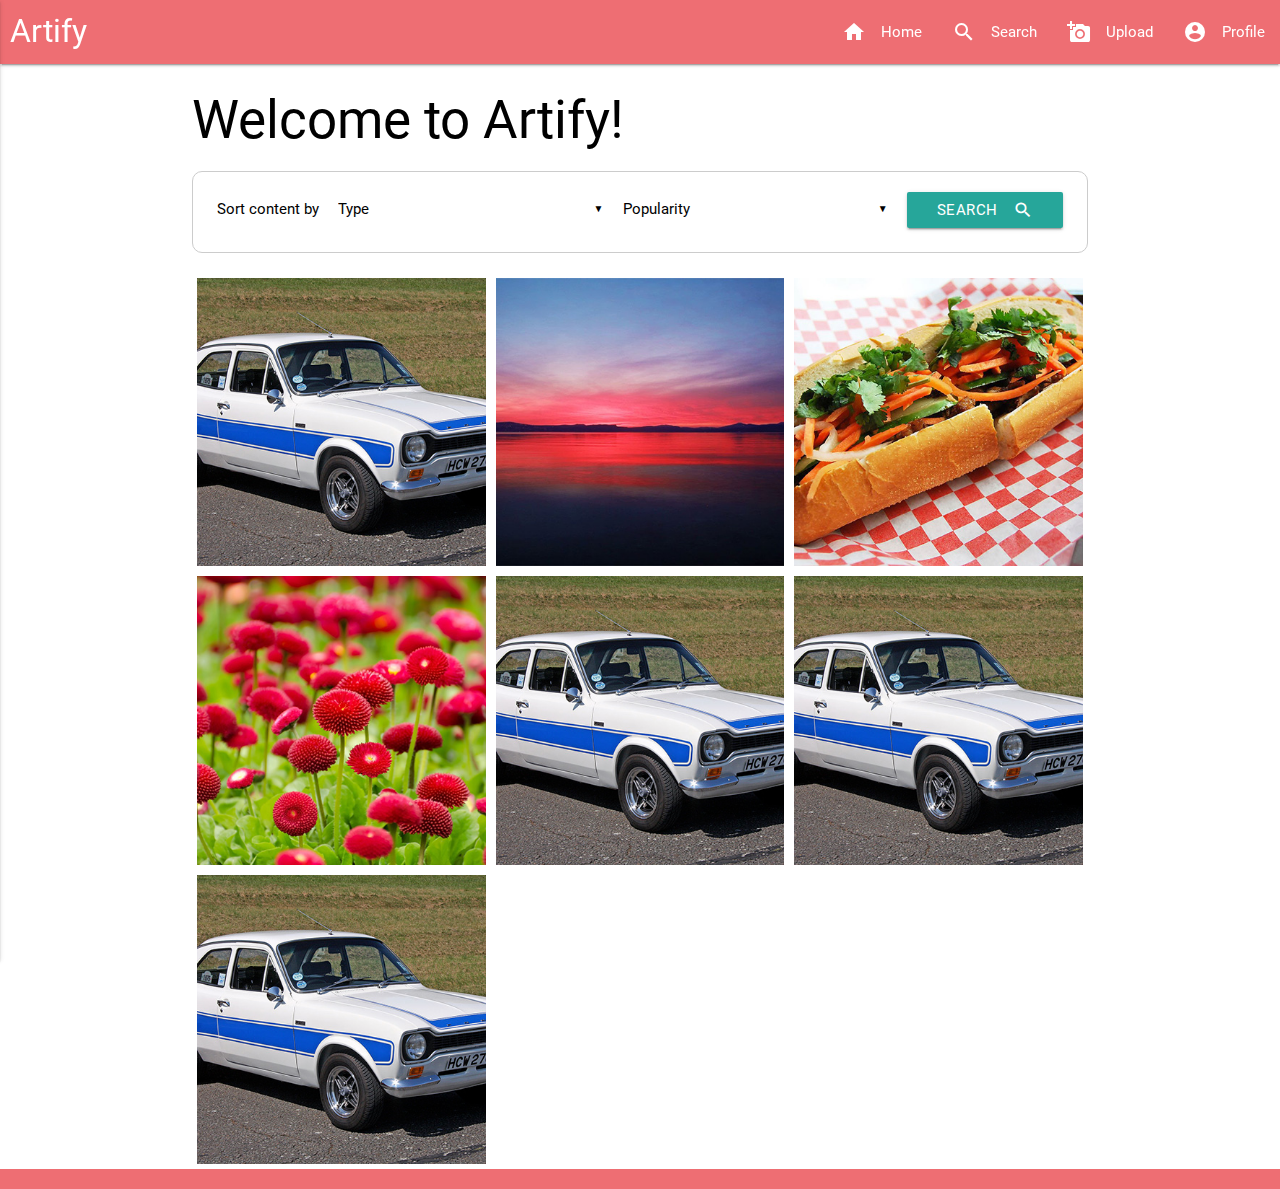
==== index.html @ 84d3c603 "edit hover and scaling" ====
<!DOCTYPE html>
<html>
    <head>
        <!--Import Google Icon Font-->
        <link href="https://fonts.googleapis.com/icon?family=Material+Icons" rel="stylesheet">
        <!--Import materialize.css-->
        <link type="text/css" rel="stylesheet" href="materialize/css/materialize.min.css"  media="screen,projection"/>

        <!--Let browser know website is optimized for mobile-->
        <meta name="viewport" content="width=device-width, initial-scale=1.0"/>
        
        <!--own style-->
        <link type="text/css" rel="stylesheet" href="css/styles.css">
    </head>

    <body>
        
        <div class="navbar-fixed">
        <nav>
            <div class="nav-wrapper">
              <a href="#" class="brand-logo">Artify</a>
              <a href="#" data-activates="mobile-demo" class="button-collapse"><i class="material-icons">menu</i></a>
              <ul class="right hide-on-med-and-down">
                <li><a href="#"><i class="material-icons left">home</i>Home</a></li>
                <li><a href="#"><i class="material-icons left">search</i>Search</a></li>
                <li><a href="#"><i class="material-icons left">add_a_photo</i>Upload</a></li>
                <li><a href="#"><i class="material-icons left">account_circle</i>Profile</a></li>
              </ul>
              <ul class="side-nav" id="mobile-demo">
                <li><a href="#"><i class="material-icons left">home</i>Home</a></li>
                <li><a href="#"><i class="material-icons left">search</i>Search</a></li>
                <li><a href="#"><i class="material-icons left">add_a_photo</i>Upload</a></li>
                <li><a href="#"><i class="material-icons left">account_circle</i>Profile</a></li>
              </ul>
            </div>
          </nav>
        </div>
        
        <header>
            <h2>Welcome to Artify!</h2>
        
            <section>
                <p>Sort content by</p>
                <div class="input-field">
                    <select multiple>
                      <option value="" disabled selected>Type</option>
                      <option value="1">Sketch</option>
                      <option value="2">Photpgraph</option>
                      <option value="3">Painting</option>
                    </select>
                </div>
                <div class="input-field">
                    <select multiple>
                      <option value="" disabled selected>Popularity</option>
                      <option value="1">Top today</option>
                      <option value="2">Top this week</option>
                      <option value="3">Best of the best</option>
                    </select>
                </div>
                <a class="waves-effect waves-light btn"><i class="material-icons right">search</i>search</a>
            </section>
        </header>
        
        <main>
            <div class="container">
                <!--one post-->
                <div class="img-container">
                    <figure>
                        <img class="image" src="img/thumbnails/t_escort.jpg">
                    </figure>
                    <!--hover text field-->
                    <div class="overlay">
                        <div class="text">
                            <div class="text_left">
                                <a href="#" >some nerd</a>
                                <p class="title">my car</p>
                            </div>
                            <div class="text_right">
                                 <a href="#"><i class="material-icons right" title="like">favorite_border</i></a>
                            </div> 
                        </div>
                    </div>
                </div>
                
                <!--one post-->
                <div class="img-container">
                    <figure>
                        <img class="image" src="img/thumbnails/t_sunset.jpg">
                    </figure>
                    <!--hover text field-->
                    <div class="overlay">
                        <div class="text">
                            <div class="text_left">
                                <a href="#" >some nerd</a>
                                <p class="title">my car</p>
                            </div>
                            <div class="text_right">
                                 <a href="#"><i class="material-icons right" title="like">favorite_border</i></a>
                            </div> 
                        </div>
                    </div>
                </div>
                <!--one post-->
                <div class="img-container">
                    <figure>
                        <img class="image" src="img/thumbnails/t_food.jpg">
                    </figure>
                    <!--hover text field-->
                    <div class="overlay">
                        <div class="text">
                            <div class="text_left">
                                <a href="#" >some nerd</a>
                                <p class="title">my car</p>
                            </div>
                            <div class="text_right">
                                 <a href="#"><i class="material-icons right" title="like">favorite_border</i></a>
                            </div> 
                        </div>
                    </div>
                </div>
                <!--one post-->
                <div class="img-container">
                    <figure>
                        <img class="image" src="img/thumbnails/t_flowers.jpg">
                    </figure>
                    <!--hover text field-->
                    <div class="overlay">
                        <div class="text">
                            <div class="text_left">
                                <a href="#" >some nerd</a>
                                <p class="title">my car</p>
                            </div>
                            <div class="text_right">
                                 <a href="#"><i class="material-icons right" title="like">favorite_border</i></a>
                            </div> 
                        </div>
                    </div>
                </div>
                <!--one post-->
                <div class="img-container">
                    <figure>
                        <img class="image" src="img/thumbnails/t_escort.jpg">
                    </figure>
                    <!--hover text field-->
                    <div class="overlay">
                        <div class="text">
                            <div class="text_left">
                                <a href="#" >some nerd</a>
                                <p class="title">my car</p>
                            </div>
                            <div class="text_right">
                                 <a href="#"><i class="material-icons right" title="like">favorite_border</i></a>
                            </div> 
                        </div>
                    </div>
                </div>
                <!--one post-->
                <div class="img-container">
                    <figure>
                        <img class="image" src="img/thumbnails/t_escort.jpg">
                    </figure>
                    <!--hover text field-->
                    <div class="overlay">
                        <div class="text">
                            <div class="text_left">
                                <a href="#" >pekka</a>
                                <p class="title">my car</p>
                            </div>
                            <div class="text_right">
                                 <a href="#"><i class="material-icons right" title="like">favorite_border</i></a>
                            </div> 
                        </div>
                    </div>
                </div>
                <!--one post-->
                <div class="img-container">
                    <figure>
                        <img class="image" src="img/thumbnails/t_escort.jpg">
                    </figure>
                    <!--hover text field-->
                    <div class="overlay">
                        <div class="text">
                            <div class="text_left">
                                <a href="#" >some nerd</a>
                                <p class="title">my car</p>
                            </div>
                            <div class="text_right">
                                 <a href="#"><i class="material-icons right" title="like">favorite_border</i></a>
                            </div> 
                        </div>
                    </div>
                </div>
            </div><!--ends container-->
        </main>
        
        <footer class="page-footer">
          
        </footer>

      <!--Import jQuery before materialize.js-->
      <script type="text/javascript" src="https://code.jquery.com/jquery-3.2.1.min.js"></script>
      <script type="text/javascript" src="materialize/js/materialize.min.js"></script>
      <script type="text/javascript" src="javascript.js"></script>
    </body>
</html>
---- css/styles.css ----
*, *:before, *:after {
    -webkit-box-sizing: border-box; 
    -moz-box-sizing: border-box;
    box-sizing: border-box;
}

body{
    /*background-image: url(../img/bg_doodles.png);  */
}

nav {
    /*background-color: #000;*/
}

/*fix sidenav*/
#sidenav-overlay {
    z-index: 1;
}

.brand-logo {
    margin-left: 10px;
}

/*main content*/
.container {
    margin-top: 20px;
    display: flex;
    flex-direction: row;
    flex-wrap: wrap;
}

header {
    width: 70%;
    margin: 0 auto;
    color: #000;
}

section {
    background-color: rgba(255, 255, 255, 0.7);
    border-radius: 10px;
    border: 0.5px solid #ccc;
    padding: 0 5px;
    text-align: center;   
}

section p {
    margin: 0;
    text-align: left;
    display: inline-block;
    margin-right: 15px;
}

section ul li {
    width: 250px;;
}

/*section .btn {
    background-color: #e0dd33;
}*/

.input-field{
    width: 20%;
    display: inline-block;
    margin-right: 15px;
    margin-bottom: 0;
    
}

.select-wrapper input.select-dropdown {
    border-bottom: none;
}

/*images*/
.img-container {
    position: relative;
    width: 33.3333%;
    display: inline-block;
    border: 5px transparent solid; 
}

.image {
    display: block;
    width: 100%;
    height: auto;
    max-width: 100%; 
}

figure {
	width: 33,3333%;
	height: auto;
	margin: 0;
	padding: 0;
	background: #fff;
	overflow: hidden;
}

.img-container figure .image {
    -webkit-transform: scale(1);
	transform: scale(1);
	-webkit-transition: .3s ease-in-out;
	transition: .3s ease-in-out;
}

/*hover effects*/
.img-container:hover .image {
    -webkit-transform: scale(1.3);
	transform: scale(1.3);
}

.overlay {
    position: absolute;
    bottom: 0;
    left: 0;
    right: 0;
    background-color: #fff;
    overflow: hidden;
    width: 100%;
    height: 0;
    transition: .5s ease;
    opacity: 0.8; 
    
}

.img-container:hover .overlay {
    height: 20%;
}

.text {
    white-space: nowrap; 
    color: white;
    font-size: 16px;
    position: absolute;
    overflow: hidden;
    margin: 2%;
    width: 100%;
    color: #000;
}

.text_left {
    width: 50%;
    display: inline-block;
}

.text_right {
    width: 40%;
    height: 100%;
    display: inline-block;
    margin-bottom: 5px;
}

.text p {
    margin: 0;
}

.text a {
    color: #000;
}

.text a:hover {
    color: #e0dd33;
}



/*big screens*/
@media (min-width: 1080px){  
    .input-field{
        width: 30%;
        display: inline-block;
        margin-right: 15px;
        margin-bottom: 0;
    }

}

/*medium screens*/
@media (max-width: 975px){
    .img-container{
        width: 50%;
    }
    
     .input-field{
        width: 30%;
        display: inline-block;
        margin-right: 15px;
        margin-bottom: 0;
    }
    
    section a  {
        width: 5px;
    }
}

/*small screens*/
@media (max-width: 480px){
    .img-container{
        width: 100%;
    }
    
}
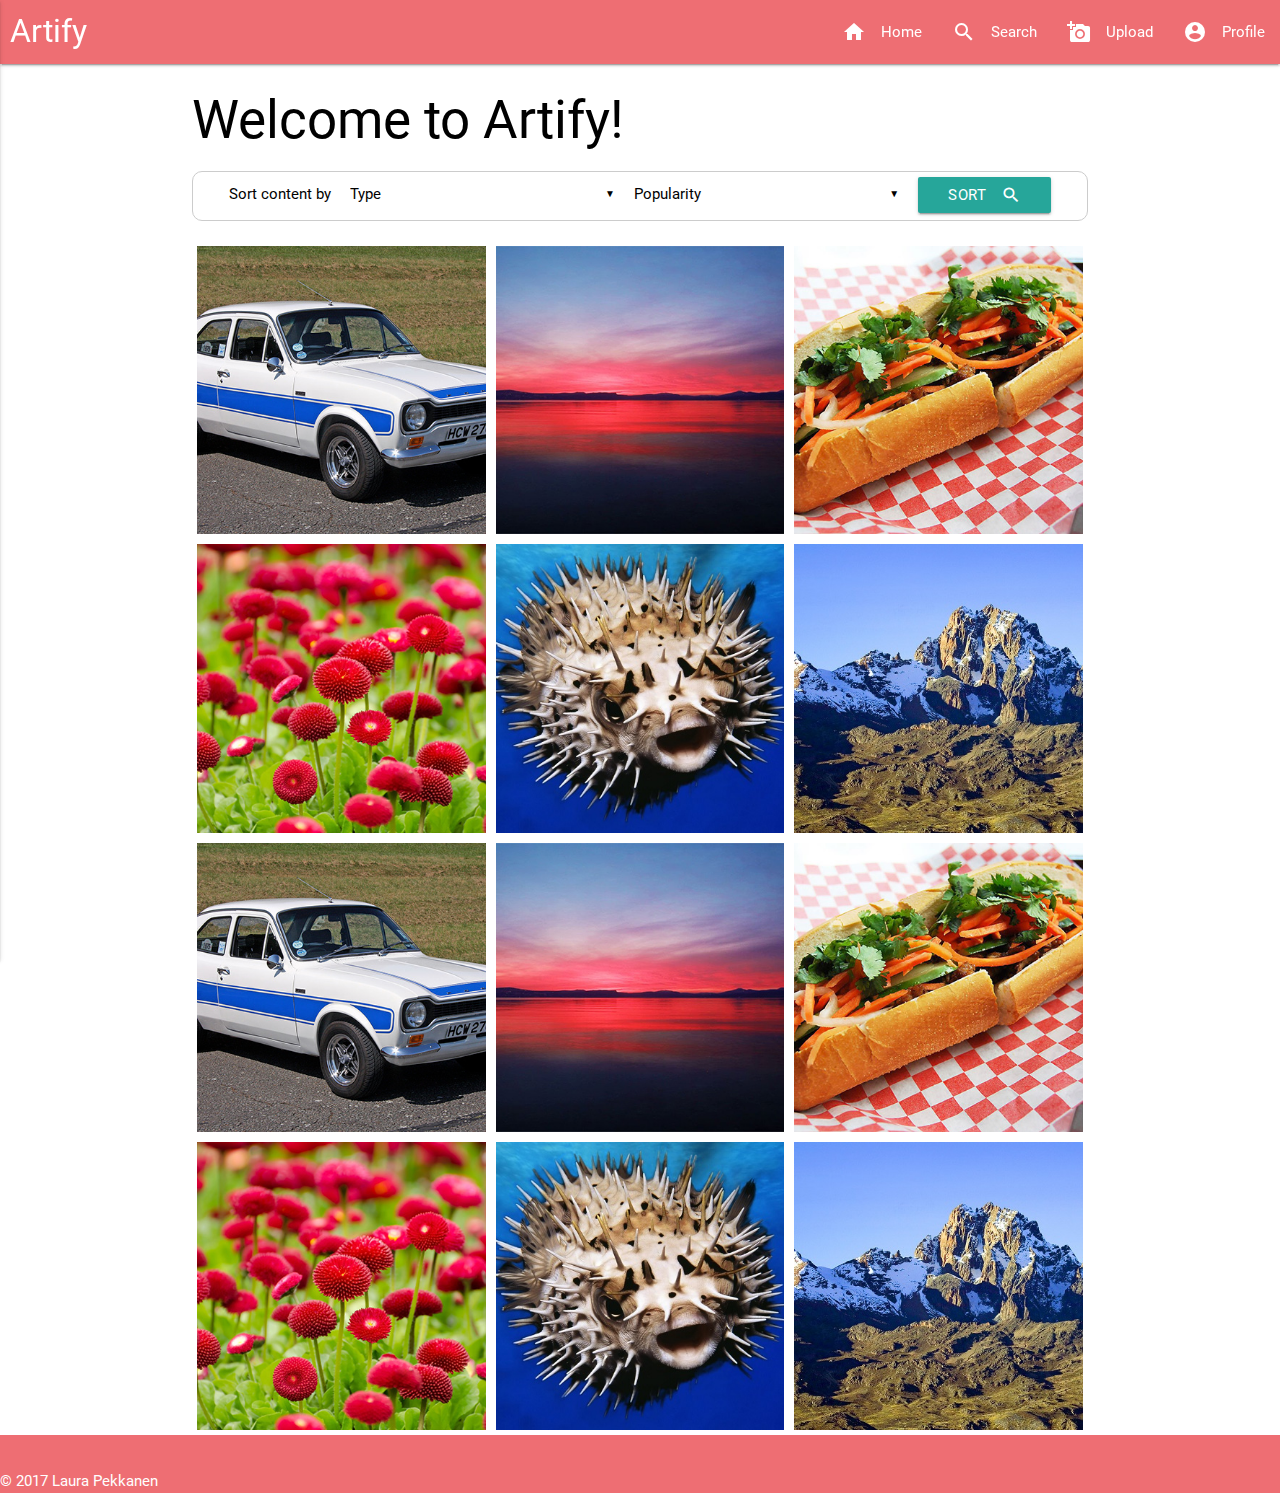
==== commit e01d34b8: "edit front page" ====
--- a/index.html
+++ b/index.html
@@ -11,6 +11,8 @@
         
         <!--own style-->
         <link type="text/css" rel="stylesheet" href="css/styles.css">
+        
+        <title>Artify</title>
     </head>
 
     <body>
@@ -57,7 +59,7 @@
                       <option value="3">Best of the best</option>
                     </select>
                 </div>
-                <a class="waves-effect waves-light btn"><i class="material-icons right">search</i>search</a>
+                <a class="waves-effect waves-light btn"><i class="material-icons right">search</i>sort</a>
             </section>
         </header>
         
@@ -91,6 +93,96 @@
                     <div class="overlay">
                         <div class="text">
                             <div class="text_left">
+                                <a href="#" >kaija</a>
+                                <p class="title">lovely sunset</p>
+                            </div>
+                            <div class="text_right">
+                                 <a href="#"><i class="material-icons right" title="like">favorite_border</i></a>
+                            </div> 
+                        </div>
+                    </div>
+                </div>
+                <!--one post-->
+                <div class="img-container">
+                    <figure>
+                        <img class="image" src="img/thumbnails/t_food.jpg">
+                    </figure>
+                    <!--hover text field-->
+                    <div class="overlay">
+                        <div class="text">
+                            <div class="text_left">
+                                <a href="#" >marja-leena</a>
+                                <p class="title">i ate this</p>
+                            </div>
+                            <div class="text_right">
+                                 <a href="#"><i class="material-icons right" title="like">favorite_border</i></a>
+                            </div> 
+                        </div>
+                    </div>
+                </div>
+                <!--one post-->
+                <div class="img-container">
+                    <figure>
+                        <img class="image" src="img/thumbnails/t_flowers.jpg">
+                    </figure>
+                    <!--hover text field-->
+                    <div class="overlay">
+                        <div class="text">
+                            <div class="text_left">
+                                <a href="#" >nikar</a>
+                                <p class="title">such pretty</p>
+                            </div>
+                            <div class="text_right">
+                                 <a href="#"><i class="material-icons right" title="like">favorite_border</i></a>
+                            </div> 
+                        </div>
+                    </div>
+                </div>
+                <!--one post-->
+                <div class="img-container">
+                    <figure>
+                        <img class="image" src="img/thumbnails/t_fish.jpg">
+                    </figure>
+                    <!--hover text field-->
+                    <div class="overlay">
+                        <div class="text">
+                            <div class="text_left">
+                                <a href="#" >pekka</a>
+                                <p class="title">kahen kilon siika</p>
+                            </div>
+                            <div class="text_right">
+                                 <a href="#"><i class="material-icons right" title="like">favorite_border</i></a>
+                            </div> 
+                        </div>
+                    </div>
+                </div>
+                <!--one post-->
+                <div class="img-container">
+                    <figure>
+                        <img class="image" src="img/thumbnails/t_mountain.jpg">
+                    </figure>
+                    <!--hover text field-->
+                    <div class="overlay">
+                        <div class="text">
+                            <div class="text_left">
+                                <a href="#" >simo</a>
+                                <p class="title">wow</p>
+                            </div>
+                            <div class="text_right">
+                                 <a href="#"><i class="material-icons right" title="like">favorite_border</i></a>
+                            </div> 
+                        </div>
+                    </div>
+                </div>
+                <!--one post-->
+                <div class="img-container">
+                    <figure>
+                        <img class="image" src="img/thumbnails/t_escort.jpg">
+                    </figure>
+                    <!--hover text field-->
+                    <div class="overlay">
+                        <div class="text">
+                            <div class="text_left">
                                 <a href="#" >some nerd</a>
                                 <p class="title">my car</p>
                             </div>
@@ -100,6 +192,25 @@
                         </div>
                     </div>
                 </div>
+                
+                <!--one post-->
+                <div class="img-container">
+                    <figure>
+                        <img class="image" src="img/thumbnails/t_sunset.jpg">
+                    </figure>
+                    <!--hover text field-->
+                    <div class="overlay">
+                        <div class="text">
+                            <div class="text_left">
+                                <a href="#" >kaija</a>
+                                <p class="title">lovely sunset</p>
+                            </div>
+                            <div class="text_right">
+                                 <a href="#"><i class="material-icons right" title="like">favorite_border</i></a>
+                            </div> 
+                        </div>
+                    </div>
+                </div>
                 <!--one post-->
                 <div class="img-container">
                     <figure>
@@ -109,8 +220,8 @@
                     <div class="overlay">
                         <div class="text">
                             <div class="text_left">
-                                <a href="#" >some nerd</a>
-                                <p class="title">my car</p>
+                                <a href="#" >marja-leena</a>
+                                <p class="title">i ate this</p>
                             </div>
                             <div class="text_right">
                                  <a href="#"><i class="material-icons right" title="like">favorite_border</i></a>
@@ -127,74 +238,57 @@
                     <div class="overlay">
                         <div class="text">
                             <div class="text_left">
-                                <a href="#" >some nerd</a>
-                                <p class="title">my car</p>
-                            </div>
-                            <div class="text_right">
-                                 <a href="#"><i class="material-icons right" title="like">favorite_border</i></a>
-                            </div> 
-                        </div>
-                    </div>
-                </div>
-                <!--one post-->
-                <div class="img-container">
-                    <figure>
-                        <img class="image" src="img/thumbnails/t_escort.jpg">
-                    </figure>
-                    <!--hover text field-->
-                    <div class="overlay">
-                        <div class="text">
-                            <div class="text_left">
-                                <a href="#" >some nerd</a>
-                                <p class="title">my car</p>
-                            </div>
-                            <div class="text_right">
-                                 <a href="#"><i class="material-icons right" title="like">favorite_border</i></a>
-                            </div> 
-                        </div>
-                    </div>
-                </div>
-                <!--one post-->
-                <div class="img-container">
-                    <figure>
-                        <img class="image" src="img/thumbnails/t_escort.jpg">
+                                <a href="#" >nikar</a>
+                                <p class="title">such pretty</p>
+                            </div>
+                            <div class="text_right">
+                                 <a href="#"><i class="material-icons right" title="like">favorite_border</i></a>
+                            </div> 
+                        </div>
+                    </div>
+                </div>
+                <!--one post-->
+                <div class="img-container">
+                    <figure>
+                        <img class="image" src="img/thumbnails/t_fish.jpg">
                     </figure>
                     <!--hover text field-->
                     <div class="overlay">
                         <div class="text">
                             <div class="text_left">
                                 <a href="#" >pekka</a>
-                                <p class="title">my car</p>
-                            </div>
-                            <div class="text_right">
-                                 <a href="#"><i class="material-icons right" title="like">favorite_border</i></a>
-                            </div> 
-                        </div>
-                    </div>
-                </div>
-                <!--one post-->
-                <div class="img-container">
-                    <figure>
-                        <img class="image" src="img/thumbnails/t_escort.jpg">
-                    </figure>
-                    <!--hover text field-->
-                    <div class="overlay">
-                        <div class="text">
-                            <div class="text_left">
-                                <a href="#" >some nerd</a>
-                                <p class="title">my car</p>
-                            </div>
-                            <div class="text_right">
-                                 <a href="#"><i class="material-icons right" title="like">favorite_border</i></a>
-                            </div> 
-                        </div>
-                    </div>
-                </div>
+                                <p class="title">kahen kilon siika</p>
+                            </div>
+                            <div class="text_right">
+                                 <a href="#"><i class="material-icons right" title="like">favorite_border</i></a>
+                            </div> 
+                        </div>
+                    </div>
+                </div>
+                <!--one post-->
+                <div class="img-container">
+                    <figure>
+                        <img class="image" src="img/thumbnails/t_mountain.jpg">
+                    </figure>
+                    <!--hover text field-->
+                    <div class="overlay">
+                        <div class="text">
+                            <div class="text_left">
+                                <a href="#" >simo</a>
+                                <p class="title">wow</p>
+                            </div>
+                            <div class="text_right">
+                                 <a href="#"><i class="material-icons right" title="like">favorite_border</i></a>
+                            </div> 
+                        </div>
+                    </div>
+                </div>
+
             </div><!--ends container-->
         </main>
         
         <footer class="page-footer">
-          
+          <p> © 2017 Laura Pekkanen</p>
         </footer>
 
       <!--Import jQuery before materialize.js-->
--- a/css/styles.css
+++ b/css/styles.css
@@ -40,7 +40,8 @@
     border-radius: 10px;
     border: 0.5px solid #ccc;
     padding: 0 5px;
-    text-align: center;   
+    text-align: center;  
+    height: 50px;
 }
 
 section p {
@@ -51,7 +52,11 @@
 }
 
 section ul li {
-    width: 250px;;
+    width: 250px;
+}
+
+.material-icons right {
+    
 }
 
 /*section .btn {
@@ -61,9 +66,11 @@
 .input-field{
     width: 20%;
     display: inline-block;
-    margin-right: 15px;
-    margin-bottom: 0;
-    
+    margin: 0 15px 0 0;   
+}
+
+.select-dropdown {
+    margin: 0;
 }
 
 .select-wrapper input.select-dropdown {
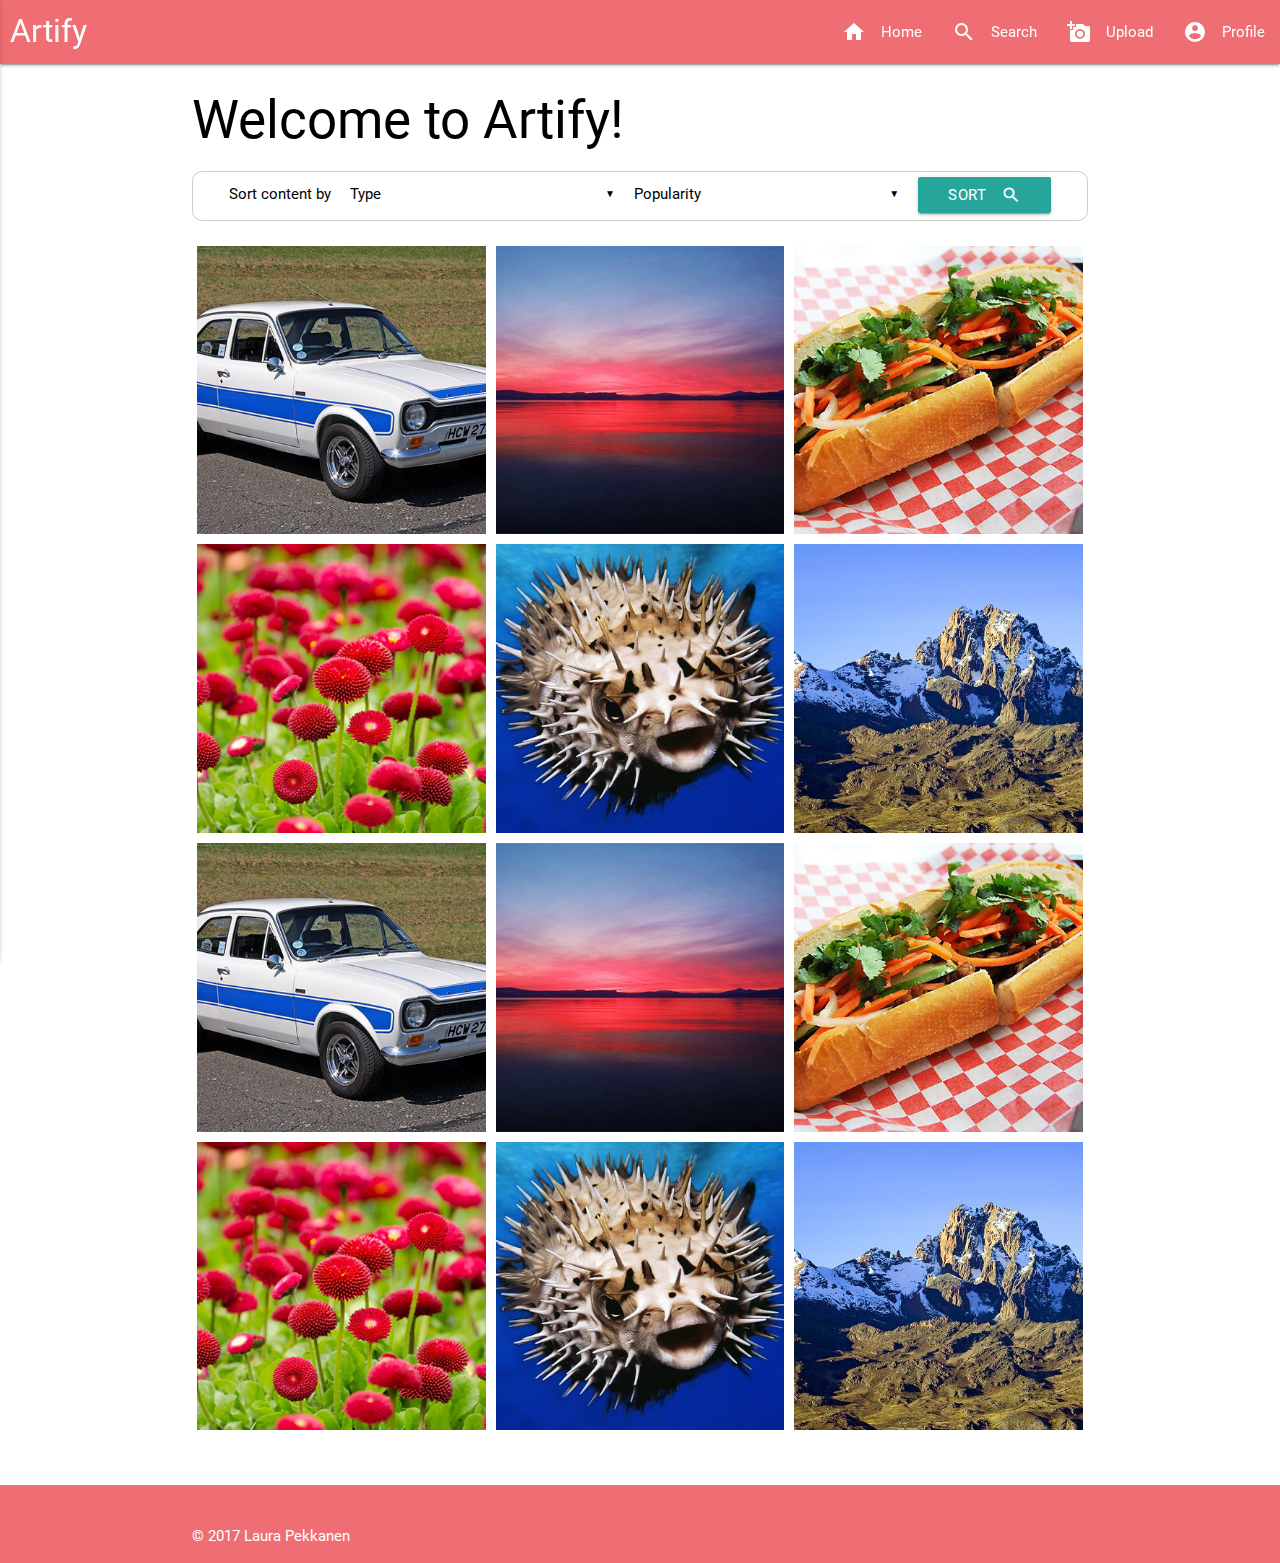
==== commit 50beb3bb: "edit front page" ====
--- a/index.html
+++ b/index.html
@@ -32,15 +32,40 @@
                 <li><a href="#"><i class="material-icons left">home</i>Home</a></li>
                 <li><a href="#"><i class="material-icons left">search</i>Search</a></li>
                 <li><a href="#"><i class="material-icons left">add_a_photo</i>Upload</a></li>
-                <li><a href="#"><i class="material-icons left">account_circle</i>Profile</a></li>
+                <li><a href="#"><i class="material-icons left">account_circle</i>Profile</a></li><br>
+                <li><a href="#">Sort content</a></li>
+                <li> 
+                    <div class="input-field">
+                        <select multiple>
+                          <option value="" disabled selected>Type</option>
+                          <option value="1">Sketch</option>
+                          <option value="2">Photpgraph</option>
+                          <option value="3">Painting</option>
+                        </select>
+                        <label>Type</label>
+                    </div>
+                </li>
+                <li>
+                    <div class="input-field">
+                        <select multiple>
+                          <option value="" disabled selected>Popularity</option>
+                          <option value="1">Top today</option>
+                          <option value="2">Top this week</option>
+                          <option value="3">Best of the best</option>
+                        </select>
+                        <label>Popularity</label>
+                    </div>
+                </li>
+                <a class="waves-effect waves-light btn"><i class="material-icons right">search</i>sort</a>
               </ul>
+                
+                
             </div>
           </nav>
         </div>
         
         <header>
-            <h2>Welcome to Artify!</h2>
-        
+            <h2>Welcome to Artify!</h2> 
             <section>
                 <p>Sort content by</p>
                 <div class="input-field">
@@ -288,7 +313,9 @@
         </main>
         
         <footer class="page-footer">
-          <p> © 2017 Laura Pekkanen</p>
+            <div class="container">
+                © 2017 Laura Pekkanen
+            </div>
         </footer>
 
       <!--Import jQuery before materialize.js-->
--- a/css/styles.css
+++ b/css/styles.css
@@ -167,7 +167,10 @@
     color: #e0dd33;
 }
 
-
+footer {
+    margin-top: 50px;
+    padding-bottom: 15px;
+}
 
 /*big screens*/
 @media (min-width: 1080px){  
@@ -186,15 +189,47 @@
         width: 50%;
     }
     
-     .input-field{
-        width: 30%;
-        display: inline-block;
-        margin-right: 15px;
-        margin-bottom: 0;
-    }
-    
-    section a  {
-        width: 5px;
+    nav .input-field {
+        width: 80%;
+        /*padding: 0 32px;*/
+        margin: 0 32px;
+    }
+    
+    .input-field label {
+        font-size: 14px;
+        font-weight: 500;
+    }
+    
+    nav .btn {
+      margin: 0 32px;
+    }
+    
+    section {
+        display: none;
+    }
+    
+    .overlay {
+        position: absolute;
+        bottom: 0;
+        left: 0;
+        right: 0;
+        background-color: #fff;
+        overflow: hidden;
+        width: 100%;
+        height: 20%;
+        transition: .5s ease;
+        opacity: 0.8; 
+
+    }
+    
+    .img-container figure .image {
+        -webkit-transform: scale(1);
+        transform: scale(1);
+    }
+    
+    .img-container:hover .image {
+        -webkit-transform: scale(1);
+        transform: scale(1);
     }
 }
 
@@ -204,4 +239,21 @@
         width: 100%;
     }
     
+    section {
+        height: auto;
+        text-align: center;
+    }
+    
+    section p {
+        display: block;
+    }
+    
+    .input-field {
+        display: block;
+        width: 100%;
+    }
+    
+    section a {
+        width: 100%;
+    }
 }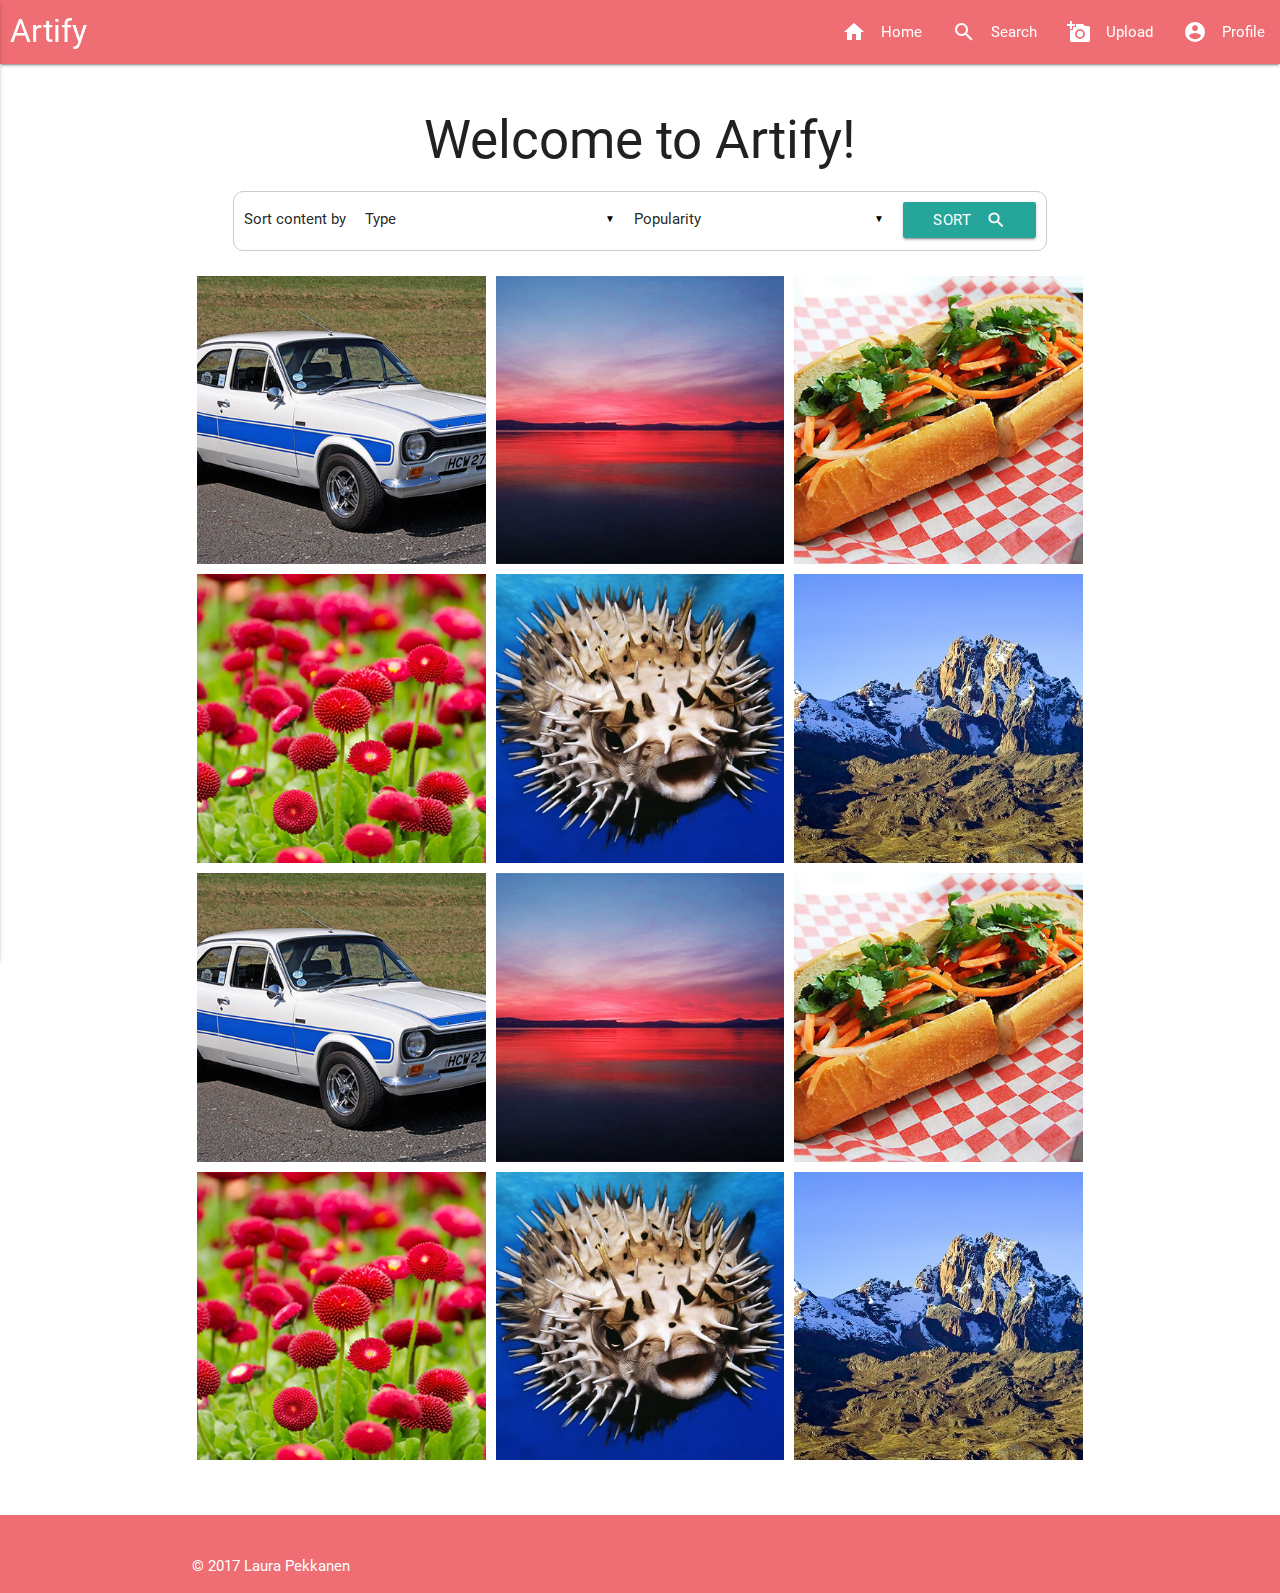
==== commit b649f355: "front page ready" ====
--- a/index.html
+++ b/index.html
@@ -16,87 +16,91 @@
     </head>
 
     <body>
-        
+        <!--NAV-->
         <div class="navbar-fixed">
-        <nav>
-            <div class="nav-wrapper">
-              <a href="#" class="brand-logo">Artify</a>
-              <a href="#" data-activates="mobile-demo" class="button-collapse"><i class="material-icons">menu</i></a>
-              <ul class="right hide-on-med-and-down">
-                <li><a href="#"><i class="material-icons left">home</i>Home</a></li>
-                <li><a href="#"><i class="material-icons left">search</i>Search</a></li>
-                <li><a href="#"><i class="material-icons left">add_a_photo</i>Upload</a></li>
-                <li><a href="#"><i class="material-icons left">account_circle</i>Profile</a></li>
-              </ul>
-              <ul class="side-nav" id="mobile-demo">
-                <li><a href="#"><i class="material-icons left">home</i>Home</a></li>
-                <li><a href="#"><i class="material-icons left">search</i>Search</a></li>
-                <li><a href="#"><i class="material-icons left">add_a_photo</i>Upload</a></li>
-                <li><a href="#"><i class="material-icons left">account_circle</i>Profile</a></li><br>
-                <li><a href="#">Sort content</a></li>
-                <li> 
-                    <div class="input-field">
-                        <select multiple>
-                          <option value="" disabled selected>Type</option>
-                          <option value="1">Sketch</option>
-                          <option value="2">Photpgraph</option>
-                          <option value="3">Painting</option>
-                        </select>
-                        <label>Type</label>
-                    </div>
-                </li>
-                <li>
-                    <div class="input-field">
-                        <select multiple>
-                          <option value="" disabled selected>Popularity</option>
-                          <option value="1">Top today</option>
-                          <option value="2">Top this week</option>
-                          <option value="3">Best of the best</option>
-                        </select>
-                        <label>Popularity</label>
-                    </div>
-                </li>
-                <a class="waves-effect waves-light btn"><i class="material-icons right">search</i>sort</a>
-              </ul>
-                
-                
-            </div>
-          </nav>
+            <nav>
+                <div class="nav-wrapper">
+                  <a href="#" class="brand-logo">Artify</a>
+                  <a href="#" data-activates="mobile-demo" class="button-collapse"><i class="material-icons">menu</i></a>
+                  <ul class="right hide-on-med-and-down">
+                    <li><a href="#"><i class="material-icons left">home</i>Home</a></li>
+                    <li><a href="#"><i class="material-icons left">search</i>Search</a></li>
+                    <li><a href="#"><i class="material-icons left">add_a_photo</i>Upload</a></li>
+                    <li><a href="#"><i class="material-icons left">account_circle</i>Profile</a></li>
+                  </ul>
+                    <!--MOBILE NAV-->
+                  <ul class="side-nav" id="mobile-demo">
+                    <li><a href="#"><i class="material-icons left">home</i>Home</a></li>
+                    <li><a href="#"><i class="material-icons left">search</i>Search</a></li>
+                    <li><a href="#"><i class="material-icons left">add_a_photo</i>Upload</a></li>
+                    <li><a href="#"><i class="material-icons left">account_circle</i>Profile</a></li><br>
+                      <!--SORT CONTENT IN MOBILE NAV-->
+                    <li><a href="#">Sort content</a></li>
+                    <li> 
+                        <div class="input-field">
+                            <select multiple>
+                              <option value="" disabled selected>Type</option>
+                              <option value="1">Sketch</option>
+                              <option value="2">Photpgraph</option>
+                              <option value="3">Painting</option>
+                            </select>
+                            <label>Type</label>
+                        </div>
+                    </li>
+                    <li>
+                        <div class="input-field">
+                            <select multiple>
+                              <option value="" disabled selected>Popularity</option>
+                              <option value="1">Top today</option>
+                              <option value="2">Top this week</option>
+                              <option value="3">Best of the best</option>
+                            </select>
+                            <label>Popularity</label>
+                        </div>
+                    </li>
+                    <a class="waves-effect waves-light btn"><i class="material-icons right">search</i>sort</a>
+                  </ul>
+                </div>
+            </nav>
         </div>
-        
-        <header>
-            <h2>Welcome to Artify!</h2> 
-            <section>
-                <p>Sort content by</p>
-                <div class="input-field">
-                    <select multiple>
-                      <option value="" disabled selected>Type</option>
-                      <option value="1">Sketch</option>
-                      <option value="2">Photpgraph</option>
-                      <option value="3">Painting</option>
-                    </select>
-                </div>
-                <div class="input-field">
-                    <select multiple>
-                      <option value="" disabled selected>Popularity</option>
-                      <option value="1">Top today</option>
-                      <option value="2">Top this week</option>
-                      <option value="3">Best of the best</option>
-                    </select>
-                </div>
-                <a class="waves-effect waves-light btn"><i class="material-icons right">search</i>sort</a>
-            </section>
-        </header>
-        
+        <!--HEADER-->
+        <div class="container">
+            <header>
+                <h2>Welcome to Artify!</h2>
+                    <!--SORT CONTENT IN DESKTOP-->
+                    <section>
+                        <p>Sort content by</p>
+                        <div class="input-field">
+                            <select multiple>
+                              <option value="" disabled selected>Type</option>
+                              <option value="1">Sketch</option>
+                              <option value="2">Photpgraph</option>
+                              <option value="3">Painting</option>
+                            </select>
+                        </div>
+                        <div class="input-field">
+                            <select multiple>
+                              <option value="" disabled selected>Popularity</option>
+                              <option value="1">Top today</option>
+                              <option value="2">Top this week</option>
+                              <option value="3">Best of the best</option>
+                            </select>
+                        </div>
+                        <a class="waves-effect waves-light btn"><i class="material-icons right">search</i>sort</a>
+                    </section>
+            </header>
+        </div>
+        <!--MAIN CONTENT-->
         <main>
             <div class="container">
+                
                 <!--one post-->
                 <div class="img-container">
                     <figure>
                         <img class="image" src="img/thumbnails/t_escort.jpg">
                     </figure>
                     <!--hover text field-->
-                    <div class="overlay">
+                    <div class="overlay valign-wrapper">
                         <div class="text">
                             <div class="text_left">
                                 <a href="#" >some nerd</a>
@@ -311,7 +315,7 @@
 
             </div><!--ends container-->
         </main>
-        
+        <!--FOOTER-->
         <footer class="page-footer">
             <div class="container">
                 © 2017 Laura Pekkanen
--- a/css/styles.css
+++ b/css/styles.css
@@ -4,10 +4,6 @@
     box-sizing: border-box;
 }
 
-body{
-    /*background-image: url(../img/bg_doodles.png);  */
-}
-
 nav {
     /*background-color: #000;*/
 }
@@ -19,6 +15,11 @@
 
 .brand-logo {
     margin-left: 10px;
+}
+
+header {
+    width: auto;
+    margin: 0 auto;
 }
 
 /*main content*/
@@ -29,19 +30,12 @@
     flex-wrap: wrap;
 }
 
-header {
-    width: 70%;
-    margin: 0 auto;
-    color: #000;
-}
-
 section {
-    background-color: rgba(255, 255, 255, 0.7);
     border-radius: 10px;
     border: 0.5px solid #ccc;
-    padding: 0 5px;
+    padding: 5px 10px;
     text-align: center;  
-    height: 50px;
+    max-height: 60px;
 }
 
 section p {
@@ -63,10 +57,14 @@
     background-color: #e0dd33;
 }*/
 
-.input-field{
+.input-field {
     width: 20%;
     display: inline-block;
     margin: 0 15px 0 0;   
+}
+
+.input-field:hover {
+    color: aqua;
 }
 
 .select-dropdown {
@@ -175,10 +173,14 @@
 /*big screens*/
 @media (min-width: 1080px){  
     .input-field{
-        width: 30%;
+        min-width: 250px;
         display: inline-block;
         margin-right: 15px;
         margin-bottom: 0;
+    } 
+    
+    header {
+        text-align: center;
     }
 
 }
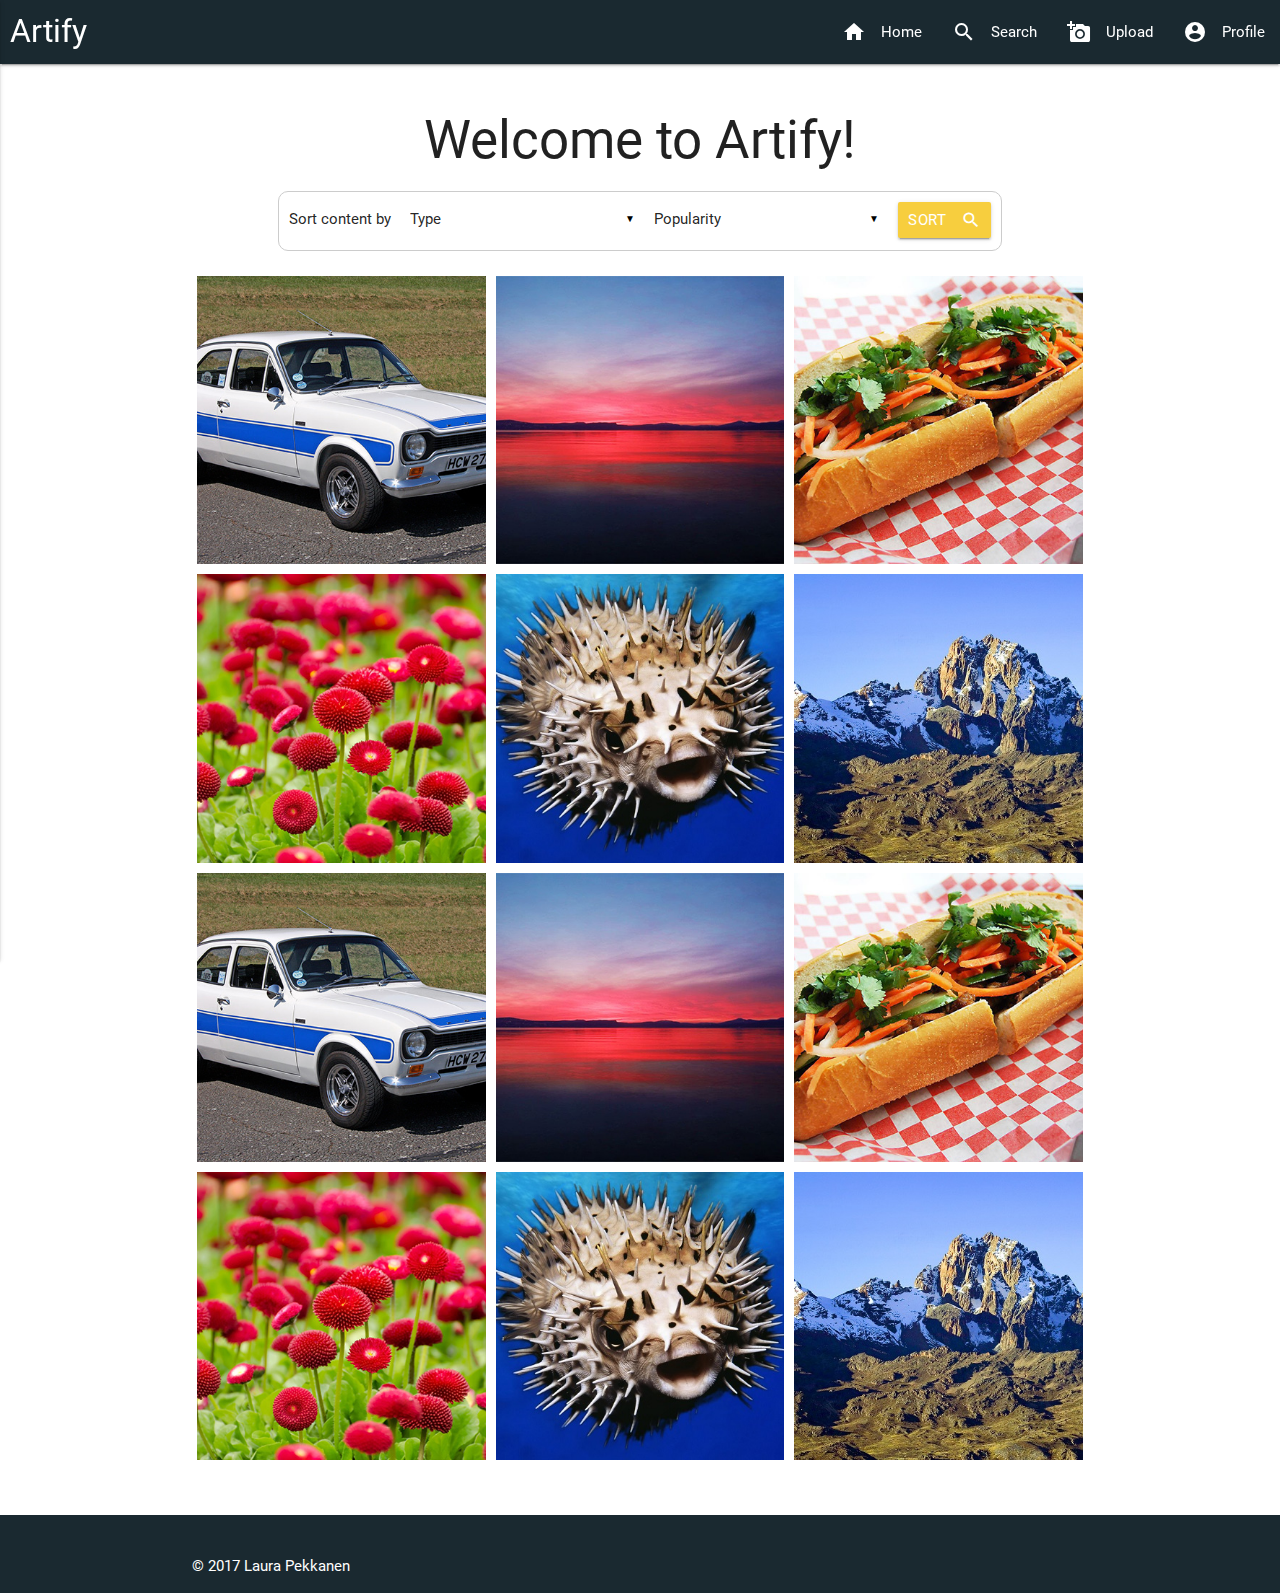
==== commit 5a462464: "almost ready" ====
--- a/index.html
+++ b/index.html
@@ -11,6 +11,8 @@
         
         <!--own style-->
         <link type="text/css" rel="stylesheet" href="css/styles.css">
+        
+        <meta charset="utf-8">
         
         <title>Artify</title>
     </head>
@@ -26,14 +28,14 @@
                     <li><a href="#"><i class="material-icons left">home</i>Home</a></li>
                     <li><a href="#"><i class="material-icons left">search</i>Search</a></li>
                     <li><a href="#"><i class="material-icons left">add_a_photo</i>Upload</a></li>
-                    <li><a href="#"><i class="material-icons left">account_circle</i>Profile</a></li>
+                    <li><a href="profile.html"><i class="material-icons left">account_circle</i>Profile</a></li>
                   </ul>
                     <!--MOBILE NAV-->
                   <ul class="side-nav" id="mobile-demo">
                     <li><a href="#"><i class="material-icons left">home</i>Home</a></li>
                     <li><a href="#"><i class="material-icons left">search</i>Search</a></li>
                     <li><a href="#"><i class="material-icons left">add_a_photo</i>Upload</a></li>
-                    <li><a href="#"><i class="material-icons left">account_circle</i>Profile</a></li><br>
+                    <li><a href="profile.html"><i class="material-icons left">account_circle</i>Profile</a></li><br>
                       <!--SORT CONTENT IN MOBILE NAV-->
                     <li><a href="#">Sort content</a></li>
                     <li> 
@@ -41,7 +43,7 @@
                             <select multiple>
                               <option value="" disabled selected>Type</option>
                               <option value="1">Sketch</option>
-                              <option value="2">Photpgraph</option>
+                              <option value="2">Photograph</option>
                               <option value="3">Painting</option>
                             </select>
                             <label>Type</label>
@@ -68,13 +70,13 @@
             <header>
                 <h2>Welcome to Artify!</h2>
                     <!--SORT CONTENT IN DESKTOP-->
-                    <section>
+                    <section class="valing-wrapper">
                         <p>Sort content by</p>
                         <div class="input-field">
                             <select multiple>
                               <option value="" disabled selected>Type</option>
                               <option value="1">Sketch</option>
-                              <option value="2">Photpgraph</option>
+                              <option value="2">Photograph</option>
                               <option value="3">Painting</option>
                             </select>
                         </div>
@@ -97,17 +99,19 @@
                 <!--one post-->
                 <div class="img-container">
                     <figure>
-                        <img class="image" src="img/thumbnails/t_escort.jpg">
-                    </figure>
-                    <!--hover text field-->
-                    <div class="overlay valign-wrapper">
-                        <div class="text">
-                            <div class="text_left">
-                                <a href="#" >some nerd</a>
+                        <a href="post.html">
+                            <img class="image" src="img/thumbnails/t_escort.jpg">
+                        </a>
+                    </figure>
+                    <!--hover text field-->
+                    <div class="overlay valign-wrapper">
+                        <div class="text">
+                            <div class="text_left">
+                                <a href="profile.html" >pate</a>
                                 <p class="title">my car</p>
                             </div>
                             <div class="text_right">
-                                 <a href="#"><i class="material-icons right" title="like">favorite_border</i></a>
+                                 <a href="#"><i class="material-icons right heart" title="like">favorite_border</i></a>
                             </div> 
                         </div>
                     </div>
@@ -116,107 +120,119 @@
                 <!--one post-->
                 <div class="img-container">
                     <figure>
-                        <img class="image" src="img/thumbnails/t_sunset.jpg">
-                    </figure>
-                    <!--hover text field-->
-                    <div class="overlay">
-                        <div class="text">
-                            <div class="text_left">
-                                <a href="#" >kaija</a>
+                        <a href="post.html">
+                            <img class="image" src="img/thumbnails/t_sunset.jpg">
+                        </a>
+                    </figure>
+                    <!--hover text field-->
+                    <div class="overlay valign-wrapper">
+                        <div class="text">
+                            <div class="text_left">
+                                <a href="profile.html" >kirsi kernel</a>
                                 <p class="title">lovely sunset</p>
                             </div>
                             <div class="text_right">
-                                 <a href="#"><i class="material-icons right" title="like">favorite_border</i></a>
-                            </div> 
-                        </div>
-                    </div>
-                </div>
-                <!--one post-->
-                <div class="img-container">
-                    <figure>
-                        <img class="image" src="img/thumbnails/t_food.jpg">
-                    </figure>
-                    <!--hover text field-->
-                    <div class="overlay">
-                        <div class="text">
-                            <div class="text_left">
-                                <a href="#" >marja-leena</a>
+                                 <a href="#"><i class="material-icons righ heart" title="like">favorite_border</i></a>
+                            </div> 
+                        </div>
+                    </div>
+                </div>
+                <!--one post-->
+                <div class="img-container">
+                    <figure>
+                        <a href="post.html">
+                            <img class="image" src="img/thumbnails/t_food.jpg">
+                        </a>
+                    </figure>
+                    <!--hover text field-->
+                    <div class="overlay valign-wrapper">
+                        <div class="text">
+                            <div class="text_left">
+                                <a href="profile.html" >mapas</a>
                                 <p class="title">i ate this</p>
                             </div>
                             <div class="text_right">
-                                 <a href="#"><i class="material-icons right" title="like">favorite_border</i></a>
-                            </div> 
-                        </div>
-                    </div>
-                </div>
-                <!--one post-->
-                <div class="img-container">
-                    <figure>
-                        <img class="image" src="img/thumbnails/t_flowers.jpg">
-                    </figure>
-                    <!--hover text field-->
-                    <div class="overlay">
-                        <div class="text">
-                            <div class="text_left">
-                                <a href="#" >nikar</a>
+                                 <a href="#"><i class="material-icons right heart" title="like">favorite_border</i></a>
+                            </div> 
+                        </div>
+                    </div>
+                </div>
+                <!--one post-->
+                <div class="img-container">
+                    <figure>
+                        <a href="post.html">
+                            <img class="image" src="img/thumbnails/t_flowers.jpg">
+                        </a>
+                    </figure>
+                    <!--hover text field-->
+                    <div class="overlay valign-wrapper">
+                        <div class="text">
+                            <div class="text_left">
+                                <a href="profile.html" >nikar</a>
                                 <p class="title">such pretty</p>
                             </div>
                             <div class="text_right">
-                                 <a href="#"><i class="material-icons right" title="like">favorite_border</i></a>
-                            </div> 
-                        </div>
-                    </div>
-                </div>
-                <!--one post-->
-                <div class="img-container">
-                    <figure>
-                        <img class="image" src="img/thumbnails/t_fish.jpg">
-                    </figure>
-                    <!--hover text field-->
-                    <div class="overlay">
-                        <div class="text">
-                            <div class="text_left">
-                                <a href="#" >pekka</a>
+                                 <a href="#"><i class="material-icons right heart" title="like">favorite_border</i></a>
+                            </div> 
+                        </div>
+                    </div>
+                </div>
+                <!--one post-->
+                <div class="img-container">
+                    <figure>
+                        <a href="post.html">
+                            <img class="image" src="img/thumbnails/t_fish.jpg">
+                        </a>
+                    </figure>
+                    <!--hover text field-->
+                    <div class="overlay valign-wrapper">
+                        <div class="text">
+                            <div class="text_left">
+                                <a href="profile.html" >pekka</a>
                                 <p class="title">kahen kilon siika</p>
                             </div>
                             <div class="text_right">
-                                 <a href="#"><i class="material-icons right" title="like">favorite_border</i></a>
-                            </div> 
-                        </div>
-                    </div>
-                </div>
-                <!--one post-->
-                <div class="img-container">
-                    <figure>
-                        <img class="image" src="img/thumbnails/t_mountain.jpg">
-                    </figure>
-                    <!--hover text field-->
-                    <div class="overlay">
-                        <div class="text">
-                            <div class="text_left">
-                                <a href="#" >simo</a>
+                                 <a href="#"><i class="material-icons right heart" title="like">favorite_border</i></a>
+                            </div> 
+                        </div>
+                    </div>
+                </div>
+                <!--one post-->
+                <div class="img-container">
+                    <figure>
+                        <a href="post.html">
+                            <img class="image" src="img/thumbnails/t_mountain.jpg">
+                        </a>
+                    </figure>
+                    <!--hover text field-->
+                    <div class="overlay valign-wrapper">
+                        <div class="text">
+                            <div class="text_left">
+                                <a href="profile.html" >arska</a>
                                 <p class="title">wow</p>
                             </div>
                             <div class="text_right">
-                                 <a href="#"><i class="material-icons right" title="like">favorite_border</i></a>
-                            </div> 
-                        </div>
-                    </div>
-                </div>
-                <!--one post-->
-                <div class="img-container">
-                    <figure>
-                        <img class="image" src="img/thumbnails/t_escort.jpg">
-                    </figure>
-                    <!--hover text field-->
-                    <div class="overlay">
-                        <div class="text">
-                            <div class="text_left">
-                                <a href="#" >some nerd</a>
+                                 <a href="#"><i class="material-icons right heart" title="like">favorite_border</i></a>
+                            </div> 
+                        </div>
+                    </div>
+                </div>
+                                <!--one post-->
+                <div class="img-container">
+                    <figure>
+                        <a href="post.html">
+                            <img class="image" src="img/thumbnails/t_escort.jpg">
+                        </a>
+                    </figure>
+                    <!--hover text field-->
+                    <div class="overlay valign-wrapper">
+                        <div class="text">
+                            <div class="text_left">
+                                <a href="profile.html" >pate</a>
                                 <p class="title">my car</p>
                             </div>
                             <div class="text_right">
-                                 <a href="#"><i class="material-icons right" title="like">favorite_border</i></a>
+                                 <a href="#"><i class="material-icons right heart" title="like">favorite_border</i></a>
                             </div> 
                         </div>
                     </div>
@@ -225,94 +241,103 @@
                 <!--one post-->
                 <div class="img-container">
                     <figure>
-                        <img class="image" src="img/thumbnails/t_sunset.jpg">
-                    </figure>
-                    <!--hover text field-->
-                    <div class="overlay">
-                        <div class="text">
-                            <div class="text_left">
-                                <a href="#" >kaija</a>
+                        <a href="post.html">
+                            <img class="image" src="img/thumbnails/t_sunset.jpg">
+                        </a>
+                    </figure>
+                    <!--hover text field-->
+                    <div class="overlay valign-wrapper">
+                        <div class="text">
+                            <div class="text_left">
+                                <a href="profile.html" >kirsi kernel</a>
                                 <p class="title">lovely sunset</p>
                             </div>
                             <div class="text_right">
-                                 <a href="#"><i class="material-icons right" title="like">favorite_border</i></a>
-                            </div> 
-                        </div>
-                    </div>
-                </div>
-                <!--one post-->
-                <div class="img-container">
-                    <figure>
-                        <img class="image" src="img/thumbnails/t_food.jpg">
-                    </figure>
-                    <!--hover text field-->
-                    <div class="overlay">
-                        <div class="text">
-                            <div class="text_left">
-                                <a href="#" >marja-leena</a>
+                                 <a href="#"><i class="material-icons right heart" title="like">favorite_border</i></a>
+                            </div> 
+                        </div>
+                    </div>
+                </div>
+                <!--one post-->
+                <div class="img-container">
+                    <figure>
+                        <a href="post.html">
+                            <img class="image" src="img/thumbnails/t_food.jpg">
+                        </a>
+                    </figure>
+                    <!--hover text field-->
+                    <div class="overlay valign-wrapper">
+                        <div class="text">
+                            <div class="text_left">
+                                <a href="profile.html" >mapas</a>
                                 <p class="title">i ate this</p>
                             </div>
                             <div class="text_right">
-                                 <a href="#"><i class="material-icons right" title="like">favorite_border</i></a>
-                            </div> 
-                        </div>
-                    </div>
-                </div>
-                <!--one post-->
-                <div class="img-container">
-                    <figure>
-                        <img class="image" src="img/thumbnails/t_flowers.jpg">
-                    </figure>
-                    <!--hover text field-->
-                    <div class="overlay">
-                        <div class="text">
-                            <div class="text_left">
-                                <a href="#" >nikar</a>
+                                 <a href="#"><i class="material-icons right heart" title="like">favorite_border</i></a>
+                            </div> 
+                        </div>
+                    </div>
+                </div>
+                <!--one post-->
+                <div class="img-container">
+                    <figure>
+                        <a href="post.html">
+                            <img class="image" src="img/thumbnails/t_flowers.jpg">
+                        </a>
+                    </figure>
+                    <!--hover text field-->
+                    <div class="overlay valign-wrapper">
+                        <div class="text">
+                            <div class="text_left">
+                                <a href="profile.html" >nikar</a>
                                 <p class="title">such pretty</p>
                             </div>
                             <div class="text_right">
-                                 <a href="#"><i class="material-icons right" title="like">favorite_border</i></a>
-                            </div> 
-                        </div>
-                    </div>
-                </div>
-                <!--one post-->
-                <div class="img-container">
-                    <figure>
-                        <img class="image" src="img/thumbnails/t_fish.jpg">
-                    </figure>
-                    <!--hover text field-->
-                    <div class="overlay">
-                        <div class="text">
-                            <div class="text_left">
-                                <a href="#" >pekka</a>
+                                 <a href="#"><i class="material-icons right heart" title="like">favorite_border</i></a>
+                            </div> 
+                        </div>
+                    </div>
+                </div>
+                <!--one post-->
+                <div class="img-container">
+                    <figure>
+                        <a href="post.html">
+                            <img class="image" src="img/thumbnails/t_fish.jpg">
+                        </a>
+                    </figure>
+                    <!--hover text field-->
+                    <div class="overlay valign-wrapper">
+                        <div class="text">
+                            <div class="text_left">
+                                <a href="profile.html" >pekka</a>
                                 <p class="title">kahen kilon siika</p>
                             </div>
                             <div class="text_right">
-                                 <a href="#"><i class="material-icons right" title="like">favorite_border</i></a>
-                            </div> 
-                        </div>
-                    </div>
-                </div>
-                <!--one post-->
-                <div class="img-container">
-                    <figure>
-                        <img class="image" src="img/thumbnails/t_mountain.jpg">
-                    </figure>
-                    <!--hover text field-->
-                    <div class="overlay">
-                        <div class="text">
-                            <div class="text_left">
-                                <a href="#" >simo</a>
+                                 <a href="#"><i class="material-icons right heart" title="like">favorite_border</i></a>
+                            </div> 
+                        </div>
+                    </div>
+                </div>
+                <!--one post-->
+                <div class="img-container">
+                    <figure>
+                        <a href="post.html">
+                            <img class="image" src="img/thumbnails/t_mountain.jpg">
+                        </a>
+                    </figure>
+                    <!--hover text field-->
+                    <div class="overlay valign-wrapper">
+                        <div class="text">
+                            <div class="text_left">
+                                <a href="profile.html" >arska</a>
                                 <p class="title">wow</p>
                             </div>
                             <div class="text_right">
-                                 <a href="#"><i class="material-icons right" title="like">favorite_border</i></a>
-                            </div> 
-                        </div>
-                    </div>
-                </div>
-
+                                 <a href="#"><i class="material-icons right heart" title="like">favorite_border</i></a>
+                            </div> 
+                        </div>
+                    </div>
+                </div>
             </div><!--ends container-->
         </main>
         <!--FOOTER-->
--- a/css/styles.css
+++ b/css/styles.css
@@ -4,8 +4,24 @@
     box-sizing: border-box;
 }
 
+body {
+    display: flex;
+    min-height: 100vh;
+    flex-direction: column;
+    /*background-color: #efefef;*/
+}
+
+main {
+    flex: 1 0 auto;
+}
+
+/*nav*/
 nav {
-    /*background-color: #000;*/
+    background-color: #1a2930;
+}
+
+nav ul li:hover {
+   background-color: #446270;
 }
 
 /*fix sidenav*/
@@ -13,10 +29,11 @@
     z-index: 1;
 }
 
-.brand-logo {
+nav .brand-logo {
     margin-left: 10px;
 }
 
+/*index*/
 header {
     width: auto;
     margin: 0 auto;
@@ -46,25 +63,30 @@
 }
 
 section ul li {
-    width: 250px;
-}
-
-.material-icons right {
-    
-}
-
-/*section .btn {
-    background-color: #e0dd33;
-}*/
+    
+}
+
+section input.select-dropdown ul {
+    width: 50px;
+}
+
+.btn {
+    background-color: #f7ce3e;
+    padding: 0 10px;
+}
+
+.btn:hover {
+    background-color: #e8b810;
+}
 
 .input-field {
-    width: 20%;
+    width: 200px;
     display: inline-block;
     margin: 0 15px 0 0;   
 }
 
 .input-field:hover {
-    color: aqua;
+    color: #c5c1c0;
 }
 
 .select-dropdown {
@@ -73,6 +95,10 @@
 
 .select-wrapper input.select-dropdown {
     border-bottom: none;
+}
+
+.dropdown-content li>span {
+    color: #f7ce3e;
 }
 
 /*images*/
@@ -122,8 +148,7 @@
     width: 100%;
     height: 0;
     transition: .5s ease;
-    opacity: 0.8; 
-    
+    opacity: 0.8;   
 }
 
 .img-container:hover .overlay {
@@ -136,25 +161,26 @@
     font-size: 16px;
     position: absolute;
     overflow: hidden;
-    margin: 2%;
+    padding: 0 2%;
     width: 100%;
     color: #000;
 }
 
 .text_left {
-    width: 50%;
+    width: 58%;
     display: inline-block;
 }
 
 .text_right {
-    width: 40%;
+    width: 38%;
     height: 100%;
     display: inline-block;
-    margin-bottom: 5px;
+    text-align: right;
 }
 
 .text p {
     margin: 0;
+    color: #4c4c4c;
 }
 
 .text a {
@@ -162,7 +188,7 @@
 }
 
 .text a:hover {
-    color: #e0dd33;
+    color: #565656;
 }
 
 footer {
@@ -170,10 +196,132 @@
     padding-bottom: 15px;
 }
 
+.page-footer {
+    background-color: #1a2930;
+}
+
+.heart:hover {
+    color: #db0404;
+}
+
+.heart:active{
+    color: #db0404;
+}
+
+/*profile page*/
+.profile-info {
+    width: 80%;
+    display: flex;
+    margin: 0 10% 20px 10%;
+}
+
+.img-profile {
+    width: 30%;
+    margin: 0;
+}
+
+.img-profile img {
+    width: 100%;
+    -webkit-box-shadow: 3px 3px 36px 0px rgba(0,0,0,0.75);
+    -moz-box-shadow: 3px 3px 36px 0px rgba(0,0,0,0.75);
+    box-shadow: 3px 3px 36px 0px rgba(0,0,0,0.75);
+}
+
+.profile-text {
+    width: 100%;
+    padding: 5%;
+    flex-direction: column;
+}
+
+.profile-text p {
+    margin: 0;
+}
+
+.img-container-profile {
+    width: 25%;
+    position: relative;
+    display: inline-block;
+    border: 5px transparent solid; 
+}
+
+.img-container-profile figure .image {
+    -webkit-transform: scale(1);
+    transform: scale(1);
+    -webkit-transition: .3s ease-in-out;
+	transition: .3s ease-in-out;
+}
+
+.img-container-profile:hover .image {
+    -webkit-transform: scale(1.3);
+    transform: scale(1.3);
+}
+
+.img-container-profile .overlay {
+    height: 20%;
+    font-size: 12px;
+}
+
+.img-container-profile .overlay .text {
+    font-size: 110%;
+}
+
+/*post page*/
+.post-content {
+    width: 60%;
+    margin: 0 auto;
+    margin-top: 20px;
+}
+
+.post {
+    max-width: 100%;
+    height: auto;
+}
+
+.post-text {
+    margin: 20px 0;
+    display: flex;
+    flex-direction: row;
+}
+
+.post-text img {
+    max-width: 100%;
+    -webkit-box-shadow: 3px 3px 36px 0px rgba(0,0,0,0.75);
+    -moz-box-shadow: 3px 3px 36px 0px rgba(0,0,0,0.75);
+    box-shadow: 3px 3px 36px 0px rgba(0,0,0,0.75);
+}
+
+.post-text-profile {
+    width: 20%; 
+    padding: 2%;
+    text-align: center;
+    
+}
+
+.post-text-profile a {
+    color: #000;
+}
+
+.post-title {
+    width: 100%;
+    display: block;
+    padding: 0 2%;
+    display: flex;
+    justify-content: space-between;
+}
+
+.post-title a {
+    color: #000;
+}
+
+.post-description {
+    width: 50%;
+    padding: 2%;
+}
+
 /*big screens*/
 @media (min-width: 1080px){  
     .input-field{
-        min-width: 250px;
+        min-width: 225px;
         display: inline-block;
         margin-right: 15px;
         margin-bottom: 0;
@@ -182,24 +330,42 @@
     header {
         text-align: center;
     }
-
+    
+}
+
+@media (max-width: 1080px){  
+    header {
+        text-align: center;
+    }
 }
 
 /*medium screens*/
-@media (max-width: 975px){
+@media (max-width: 992px){
+    /*index*/
+    h2 {
+        
+    }
+    
     .img-container{
         width: 50%;
     }
     
     nav .input-field {
         width: 80%;
-        /*padding: 0 32px;*/
         margin: 0 32px;
+    }
+    
+    nav ul li:hover {
+       background-color: #e2e2e2;
     }
     
     .input-field label {
         font-size: 14px;
         font-weight: 500;
+    }
+    
+    .input-field:hover {
+        color: transparent;
     }
     
     nav .btn {
@@ -233,6 +399,39 @@
         -webkit-transform: scale(1);
         transform: scale(1);
     }
+    
+    /*profile*/ 
+    .profile-info {
+        width: 100%;
+        display: block;
+        margin: 0 auto;
+        text-align: center;
+    }
+    .img-profile {
+        display: block;
+        width: 40%;
+        margin: 0 auto;
+    }
+    
+    .img-container-profile{
+        width: 50%;
+    }
+    
+    .profile-text {
+        width: 100%;
+        padding: 5%;
+        flex-direction: column;
+    }
+    
+    /*post*/
+    .post-content {
+       width: 90%;
+        
+    }
+    
+    .post-description {
+        width: 60%;
+    }
 }
 
 /*small screens*/
@@ -258,4 +457,12 @@
     section a {
         width: 100%;
     }
-}+    
+    /*profile*/  
+    .img-container-profile{
+        width: 100%;
+    }
+    
+    .img-profile {
+        width: 50%;
+    }
